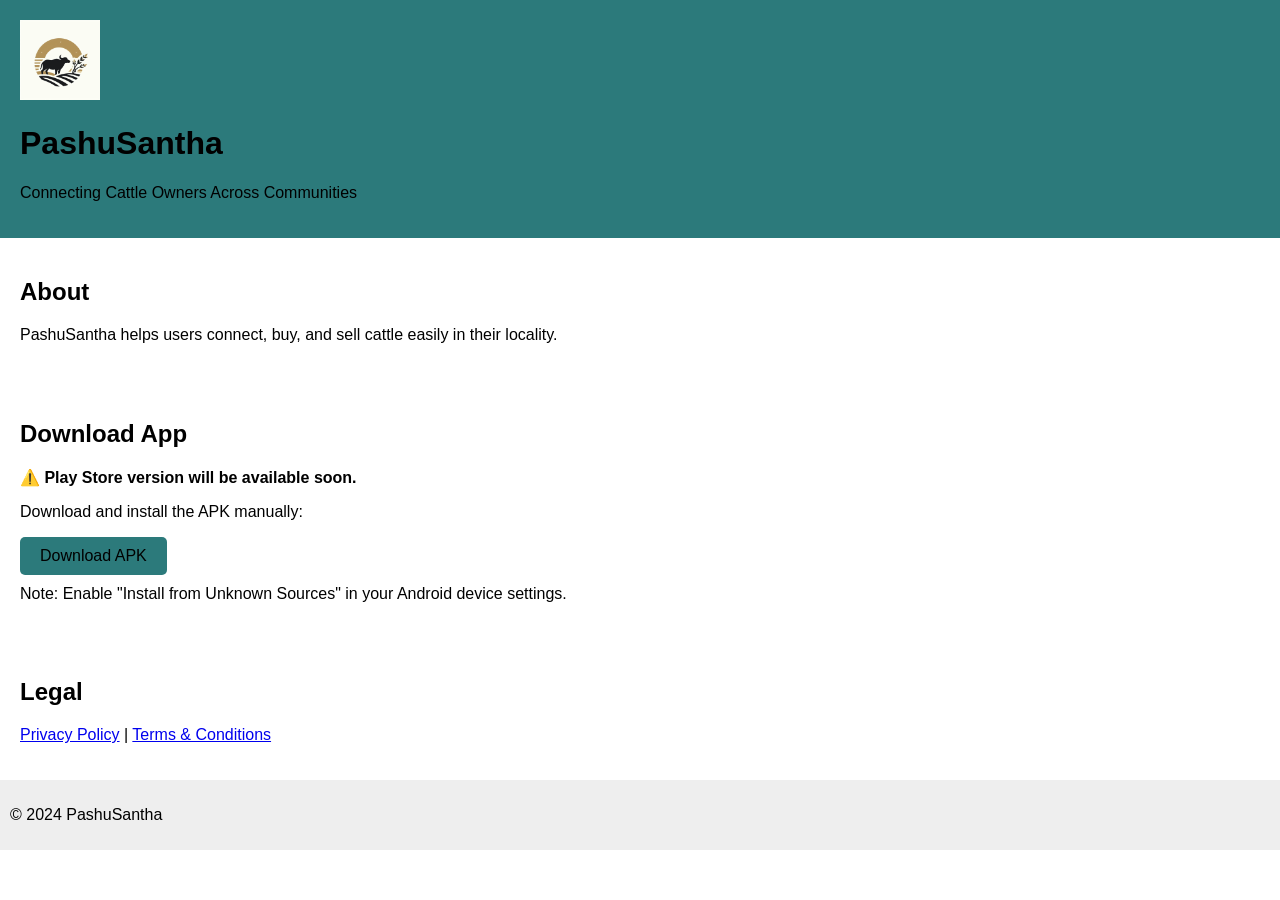
==== index.html @ 87c7b5b3 "updated code of static website" ====
<!DOCTYPE html>
<html lang="en">
<head>
  <meta charset="UTF-8">
  <meta name="viewport" content="width=device-width, initial-scale=1.0">
  <title>PashuSantha</title>
  <link rel="stylesheet" href="styles.css">
</head>

<body>

<header>
  <img src="images/logo.jpg" alt="logo">
  <h1>PashuSantha</h1>
  <p>Connecting Cattle Owners Across Communities</p>
</header>

<main>

  <section>
    <h2>About</h2>
    <p>PashuSantha helps users connect, buy, and sell cattle easily in their locality.</p>
  </section>

  <section>
    <h2>Download App</h2>

    <p><strong>⚠️ Play Store version will be available soon.</strong></p>

    <p>Download and install the APK manually:</p>

    <a href="apk/pashusantha.apk" download>
      <button>Download APK</button>
    </a>

    <p style="margin-top:10px;">
      Note: Enable "Install from Unknown Sources" in your Android device settings.
    </p>
  </section>

  <section>
    <h2>Legal</h2>
    <p>
      <a href="privacy.html" target="_blank">Privacy Policy</a> |
      <a href="terms.html" target="_blank">Terms & Conditions</a>
    </p>
  </section>

</main>

<footer>
  <p>&copy; 2024 PashuSantha</p>
</footer>

</body>
</html>
---- styles.css ----
body {
  font-family: Arial, sans-serif;
  margin: 0;
  text-align: centre;
}

header {
  background: #2c7a7b;
  colour: white;
  padding: 20px;
}

header img {
  width: 80px;
}

section {
  padding: 20px;
}

button {
  background-color: #2c7a7b;
  colour: white;
  border: none;
  padding: 10px 20px;
  font-size: 16px;
  cursor: pointer;
  border-radius: 5px;
}

button:hover {
  background-color: #225e60;
}

footer {
  background: #eee;
  padding: 10px;
}
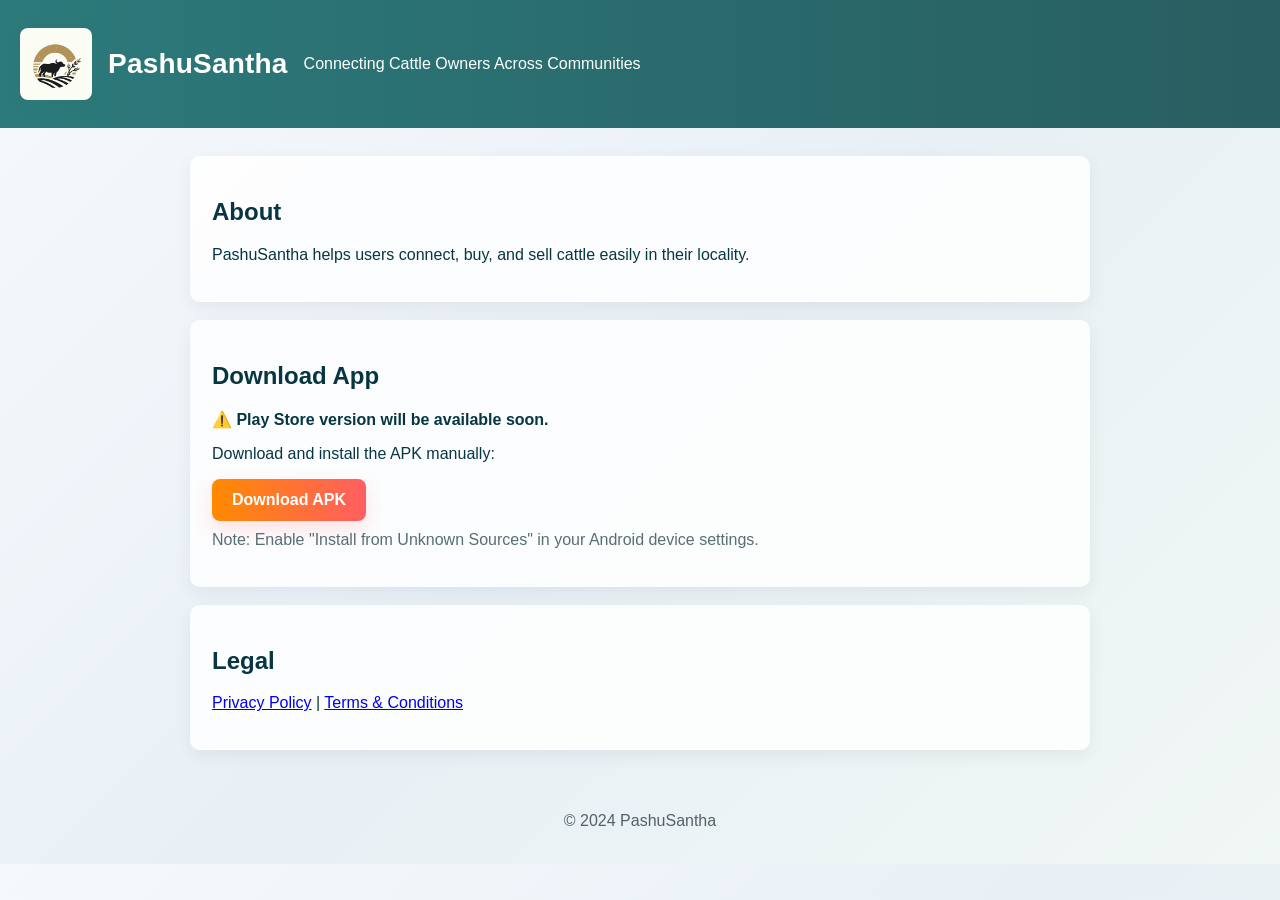
==== commit 02b271e6: "updated apk issue and styles" ====
--- a/index.html
+++ b/index.html
@@ -29,11 +29,9 @@
 
     <p>Download and install the APK manually:</p>
 
-    <a href="apk/pashusantha.apk" download>
-      <button>Download APK</button>
-    </a>
+    <a class="download" href="apk/application-479517f3-68df-434d-b2b7-b5116d674a7d.apk" download rel="noopener">Download APK</a>
 
-    <p style="margin-top:10px;">
+    <p class="note">
       Note: Enable "Install from Unknown Sources" in your Android device settings.
     </p>
   </section>
--- a/styles.css
+++ b/styles.css
@@ -1,38 +1,71 @@
 body {
-  font-family: Arial, sans-serif;
+  font-family: -apple-system, BlinkMacSystemFont, "Segoe UI", Roboto, "Helvetica Neue", Arial, sans-serif;
   margin: 0;
-  text-align: centre;
+  color: #073642;
+  background: linear-gradient(135deg, #f6f9fc 0%, #e8f0f6 50%, #f0f7f4 100%);
+  -webkit-font-smoothing:antialiased;
 }
 
 header {
-  background: #2c7a7b;
-  colour: white;
-  padding: 20px;
+  background: linear-gradient(90deg,#2c7a7b 0%, #285e61 100%);
+  color: #ffffff;
+  padding: 28px 20px;
+  display: flex;
+  align-items: center;
+  gap: 16px;
 }
 
 header img {
-  width: 80px;
+  width: 72px;
+  height: 72px;
+  object-fit: cover;
+  border-radius: 8px;
+  box-shadow: 0 4px 12px rgba(44,122,123,0.25);
+}
+
+header h1 {
+  margin: 0;
+  font-size: 28px;
+  letter-spacing: 0.2px;
+}
+
+main {
+  max-width: 900px;
+  margin: 28px auto;
+  padding: 0 18px;
 }
 
 section {
-  padding: 20px;
+  background: rgba(255,255,255,0.85);
+  border-radius: 10px;
+  padding: 22px;
+  margin-bottom: 18px;
+  box-shadow: 0 6px 18px rgba(11,22,33,0.06);
 }
 
-button {
-  background-color: #2c7a7b;
-  colour: white;
-  border: none;
-  padding: 10px 20px;
-  font-size: 16px;
-  cursor: pointer;
-  border-radius: 5px;
+.download {
+  display: inline-block;
+  background: linear-gradient(90deg,#ff8a00 0%, #ff5e62 100%);
+  color: white;
+  text-decoration: none;
+  padding: 12px 20px;
+  font-weight: 600;
+  border-radius: 8px;
+  box-shadow: 0 8px 20px rgba(255,94,98,0.18);
 }
 
-button:hover {
-  background-color: #225e60;
+.download:hover {
+  transform: translateY(-2px);
+  box-shadow: 0 12px 26px rgba(255,94,98,0.2);
+}
+
+p.note {
+  margin-top: 10px;
+  color: #586e75;
 }
 
 footer {
-  background: #eee;
-  padding: 10px;
+  text-align: center;
+  color: #55606a;
+  padding: 18px 10px;
 }
